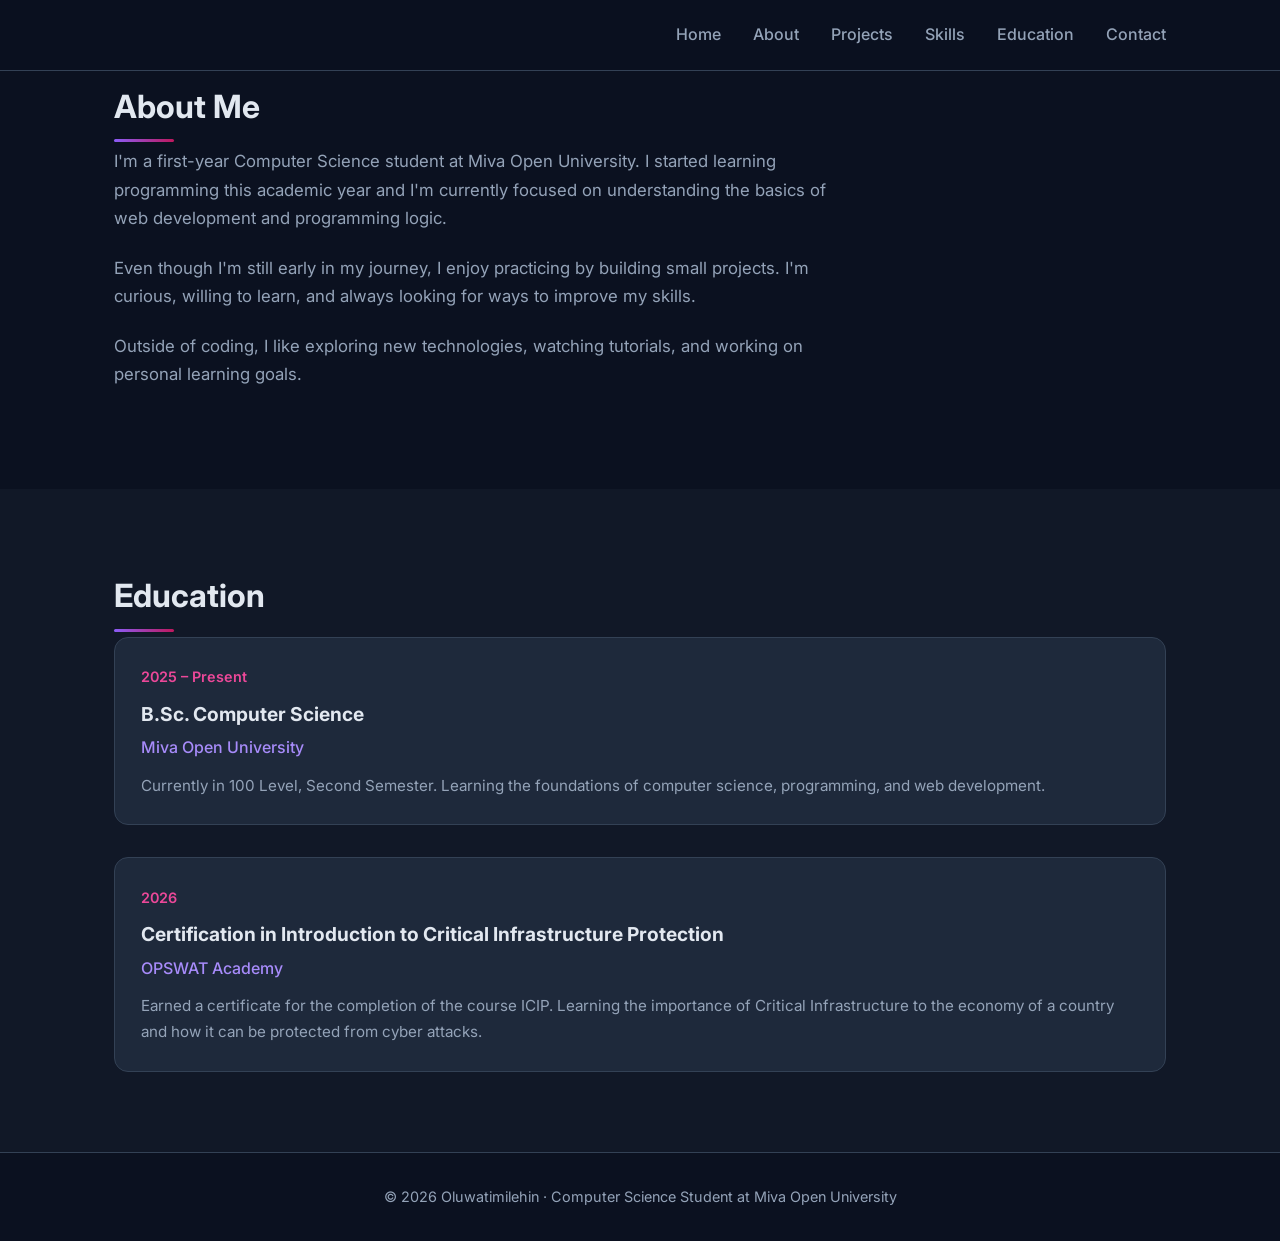
==== about.html @ 79995698 "Create about.html" ====
<!DOCTYPE html>
<html lang="en">
<head>
  <meta charset="UTF-8">
  <meta name="viewport" content="width=device-width, initial-scale=1.0">
  <title>About | Oluwatimilehin's Portfolio</title>
  <link rel="stylesheet" href="styles.css">
  <link rel="preconnect" href="https://fonts.googleapis.com">
  <link href="https://fonts.googleapis.com/css2?family=Inter:wght@400;500;600;700;800&display=swap" rel="stylesheet">
</head>
<body>

  <!-- Navigation -->
  <nav class="navbar">
    <div class="container">
      <a href="index.html" class="logo"><span></span></a>
      <ul class="nav-links">
        <li><a href="index.html">Home</a></li>
        <li><a href="about.html">About</a></li>
        <li><a href="projects.html">Projects</a></li>
        <li><a href="skills.html">Skills</a></li>
        <li><a href="education.html">Education</a></li>
        <li><a href="contact.html">Contact</a></li>
      </ul>
      <button class="menu-toggle" aria-label="Menu">☰</button>
    </div>
  </nav>

  <!-- About -->
  <section id="about" class="section">
    <div class="container">
      <h2 class="section-title">About Me</h2>
      <div class="about-text">
        <p>
          I'm a first-year Computer Science student at Miva Open University.  
          I started learning programming this academic year and I'm currently focused on understanding the basics of web development and programming logic.
        </p>
        <p>
          Even though I'm still early in my journey, I enjoy practicing by building small projects.  
          I'm curious, willing to learn, and always looking for ways to improve my skills.
        </p>
        <p>
          Outside of coding, I like exploring new technologies, watching tutorials, and working on personal learning goals.
        </p>
      </div>
    </div>
  </section>
<!-- Education -->
  <section id="education" class="section alt">
    <div class="container">
      <h2 class="section-title">Education</h2>
      
      <div class="education-grid">
        <div class="edu-card">
          <span class="edu-year">2025 – Present</span>
          <h3>B.Sc. Computer Science</h3>
          <h4>Miva Open University</h4>
          <p>
            Currently in 100 Level, Second Semester.  
            Learning the foundations of computer science, programming, and web development.
          </p>
        </div>
      </div>
      
      <div class="education-grid" style="margin-top: 2rem;">
        <div class="edu-card">
          <span class="edu-year">2026</span>
          <h3>Certification in Introduction to Critical Infrastructure Protection</h3>
          <h4>OPSWAT Academy</h4>
          <p>
            Earned a certificate for the completion of the course ICIP.  
            Learning the importance of Critical Infrastructure to the economy of a country and how it can be protected from cyber attacks.
          </p>
        </div>
      </div>

    </div>
  </section>

  <footer>
    <div class="container">
      <p>© 2026 Oluwatimilehin · Computer Science Student at Miva Open University</p>
    </div>
  </footer>

  <script src="script.js"></script>
</body>
</html>
---- styles.css ----
:root {
  --bg: #0b1120;
  --bg-alt: #111827;
  --bg-card: #1e293b;
  --text: #e2e8f0;
  --text-muted: #94a3b8;
  --purple: #8b5cf6;
  --purple-light: #a78bfa;
  --burgundy: #be185d;
  --burgundy-light: #ec4899;
  --border: #334155;
  --radius: 14px;
}

* {
  margin: 0;
  padding: 0;
  box-sizing: border-box;
}

html {
  scroll-behavior: smooth;
}

body {
  font-family: 'Inter', system-ui, sans-serif;
  background: var(--bg);
  color: var(--text);
  line-height: 1.7;
}

.container {
  max-width: 1100px;
  margin: 0 auto;
  padding: 0 1.5rem;
}

/* ===== Navbar ===== */
.navbar {
  position: fixed;
  top: 0;
  width: 100%;
  background: rgba(11, 17, 32, 0.95);
  backdrop-filter: blur(16px);
  border-bottom: 1px solid var(--border);
  z-index: 1000;
}

.navbar .container {
  display: flex;
  justify-content: space-between;
  align-items: center;
  height: 70px;
}

.logo {
  font-weight: 800;
  font-size: 1.4rem;
  color: white;
  text-decoration: none;
}

.logo span {
  color: var(--purple);
}

.nav-links {
  display: flex;
  gap: 2rem;
  list-style: none;
}

.nav-links a {
  color: var(--text-muted);
  text-decoration: none;
  font-weight: 500;
  transition: color 0.25s;
}

.nav-links a:hover {
  color: var(--purple-light);
}

.menu-toggle {
  display: none;
  background: none;
  border: none;
  color: white;
  font-size: 1.6rem;
  cursor: pointer;
}

/* ===== Hero Section + Photo ===== */
.hero {
  min-height: 100vh;
  display: flex;
  align-items: center;
  padding-top: 70px;
  background: radial-gradient(ellipse at top, #1e1b4b 0%, #0b1120 70%);
}

.hero-container {
  display: flex;
  align-items: center;
  gap: 3.5rem;
}

.hero-image {
  flex-shrink: 0;
}

.hero-image img {
  width: 220px;
  height: 220px;
  object-fit: cover;
  border-radius: 50%;                 /* Circular photo */
  border: 4px solid var(--purple);
  box-shadow: 0 0 40px rgba(139, 92, 246, 0.45);
}

.hero-text {
  flex: 1;
}

.greeting {
  color: var(--purple-light);
  font-weight: 600;
  margin-bottom: 0.5rem;
}

.hero h1 {
  font-size: clamp(2.5rem, 6vw, 3.6rem);
  font-weight: 800;
  line-height: 1.15;
  margin-bottom: 0.5rem;
  color: white;
}

.subtitle {
  font-size: 1.25rem;
  font-weight: 500;
  color: var(--burgundy-light);
  margin-bottom: 1.3rem;
}

.hero-desc {
  max-width: 500px;
  color: var(--text-muted);
  font-size: 1.05rem;
  margin-bottom: 2rem;
}

.hero-buttons {
  display: flex;
  gap: 1rem;
  flex-wrap: wrap;
}

/* ===== Buttons ===== */
.btn {
  display: inline-block;
  padding: 0.8rem 1.6rem;
  border-radius: 10px;
  font-weight: 600;
  text-decoration: none;
  transition: all 0.25s;
  font-size: 0.95rem;
}

.btn.primary {
  background: linear-gradient(135deg, var(--purple), var(--burgundy));
  color: white;
}

.btn.primary:hover {
  transform: translateY(-2px);
  box-shadow: 0 8px 25px rgba(139, 92, 246, 0.4);
}

.btn.secondary {
  border: 2px solid var(--purple);
  color: var(--purple-light);
}

.btn.secondary:hover {
  background: rgba(139, 92, 246, 0.1);
}

.btn.large {
  padding: 1rem 2rem;
  font-size: 1.05rem;
}

/* ===== Sections ===== */
.section {
  padding: 5rem 0;
}

.section.alt {
  background: var(--bg-alt);
}

.section-title {
  font-size: 2rem;
  font-weight: 700;
  margin-bottom: 0.8rem;
  position: relative;
  display: inline-block;
}

.section-title::after {
  content: '';
  position: absolute;
  bottom: -8px;
  left: 0;
  width: 60px;
  height: 3px;
  background: linear-gradient(90deg, var(--purple), var(--burgundy));
  border-radius: 2px;
}

.section-subtitle {
  color: var(--text-muted);
  margin-bottom: 2.5rem;
  margin-top: 1rem;
}

/* About */
.about-text p {
  color: var(--text-muted);
  margin-bottom: 1.3rem;
  max-width: 750px;
  font-size: 1.05rem;
}

/* Projects */
.projects-grid {
  display: grid;
  grid-template-columns: repeat(auto-fit, minmax(280px, 1fr));
  gap: 1.8rem;
}

.project-card {
  background: var(--bg-card);
  border: 1px solid var(--border);
  border-radius: var(--radius);
  overflow: hidden;
  transition: all 0.3s;
}

.project-card:hover {
  transform: translateY(-6px);
  border-color: var(--purple);
}

.project-image .placeholder {
  height: 160px;
  background: linear-gradient(135deg, #1e1b4b, #4c1d95, #9f1239);
}

.project-info {
  padding: 1.5rem;
}

.project-info h3 {
  font-size: 1.15rem;
  margin-bottom: 0.5rem;
}

.project-info p {
  color: var(--text-muted);
  font-size: 0.93rem;
  margin-bottom: 1.1rem;
}

.tech-tags {
  display: flex;
  flex-wrap: wrap;
  gap: 0.45rem;
  margin-bottom: 1.2rem;
}

.tech-tags span {
  background: rgba(139, 92, 246, 0.15);
  color: var(--purple-light);
  font-size: 0.75rem;
  padding: 0.25rem 0.6rem;
  border-radius: 999px;
}

.project-links a {
  color: white;
  text-decoration: none;
  font-weight: 600;
  font-size: 0.9rem;
}

.project-links a:hover {
  color: var(--burgundy-light);
}

/* Skills */
.skills-grid {
  display: grid;
  grid-template-columns: repeat(auto-fit, minmax(240px, 1fr));
  gap: 1.5rem;
}

.skill-card {
  background: var(--bg-card);
  border: 1px solid var(--border);
  border-radius: var(--radius);
  padding: 1.5rem;
}

.skill-card h3 {
  color: var(--purple-light);
  margin-bottom: 1rem;
  font-size: 1.1rem;
}

.skill-card ul {
  list-style: none;
}

.skill-card li {
  color: var(--text-muted);
  margin-bottom: 0.5rem;
  padding-left: 1rem;
  position: relative;
}

.skill-card li::before {
  content: "▹";
  position: absolute;
  left: 0;
  color: var(--burgundy);
}

/* Education */
.education-grid {
  display: grid;
  grid-template-columns: repeat(auto-fit, minmax(300px, 1fr));
  gap: 1.5rem;
}

.edu-card {
  background: var(--bg-card);
  border: 1px solid var(--border);
  border-radius: var(--radius);
  padding: 1.6rem;
}

.edu-year {
  display: inline-block;
  color: var(--burgundy-light);
  font-weight: 600;
  font-size: 0.9rem;
  margin-bottom: 0.5rem;
}

.edu-card h3 {
  font-size: 1.2rem;
  margin-bottom: 0.25rem;
}

.edu-card h4 {
  color: var(--purple-light);
  font-weight: 500;
  margin-bottom: 0.7rem;
}

.edu-card p {
  color: var(--text-muted);
  font-size: 0.95rem;
}

/* Contact */
.contact {
  text-align: center;
}

.contact-text {
  max-width: 520px;
  margin: 0 auto 2.2rem;
  color: var(--text-muted);
  font-size: 1.05rem;
}

.social-links {
  margin-top: 2.5rem;
  display: flex;
  justify-content: center;
  gap: 2rem;
  flex-wrap: wrap;
}

.social-links a {
  color: var(--text-muted);
  text-decoration: none;
  font-weight: 600;
}

.social-links a:hover {
  color: var(--purple-light);
}

/* Footer */
footer {
  padding: 2rem 0;
  border-top: 1px solid var(--border);
  text-align: center;
  color: var(--text-muted);
  font-size: 0.9rem;
}

/* ===== Mobile ===== */
@media (max-width: 900px) {
  .hero-container {
    flex-direction: column;
    text-align: center;
    gap: 2rem;
  }

  .hero-image img {
    width: 180px;
    height: 180px;
  }

  .hero-buttons {
    justify-content: center;
  }

  .nav-links {
    display: none;
    position: absolute;
    top: 70px;
    left: 0;
    right: 0;
    background: var(--bg);
    flex-direction: column;
    padding: 1.5rem;
    border-bottom: 1px solid var(--border);
    gap: 1.2rem;
  }

  .nav-links.active {
    display: flex;
  }

  .menu-toggle {
    display: block;
  }
}
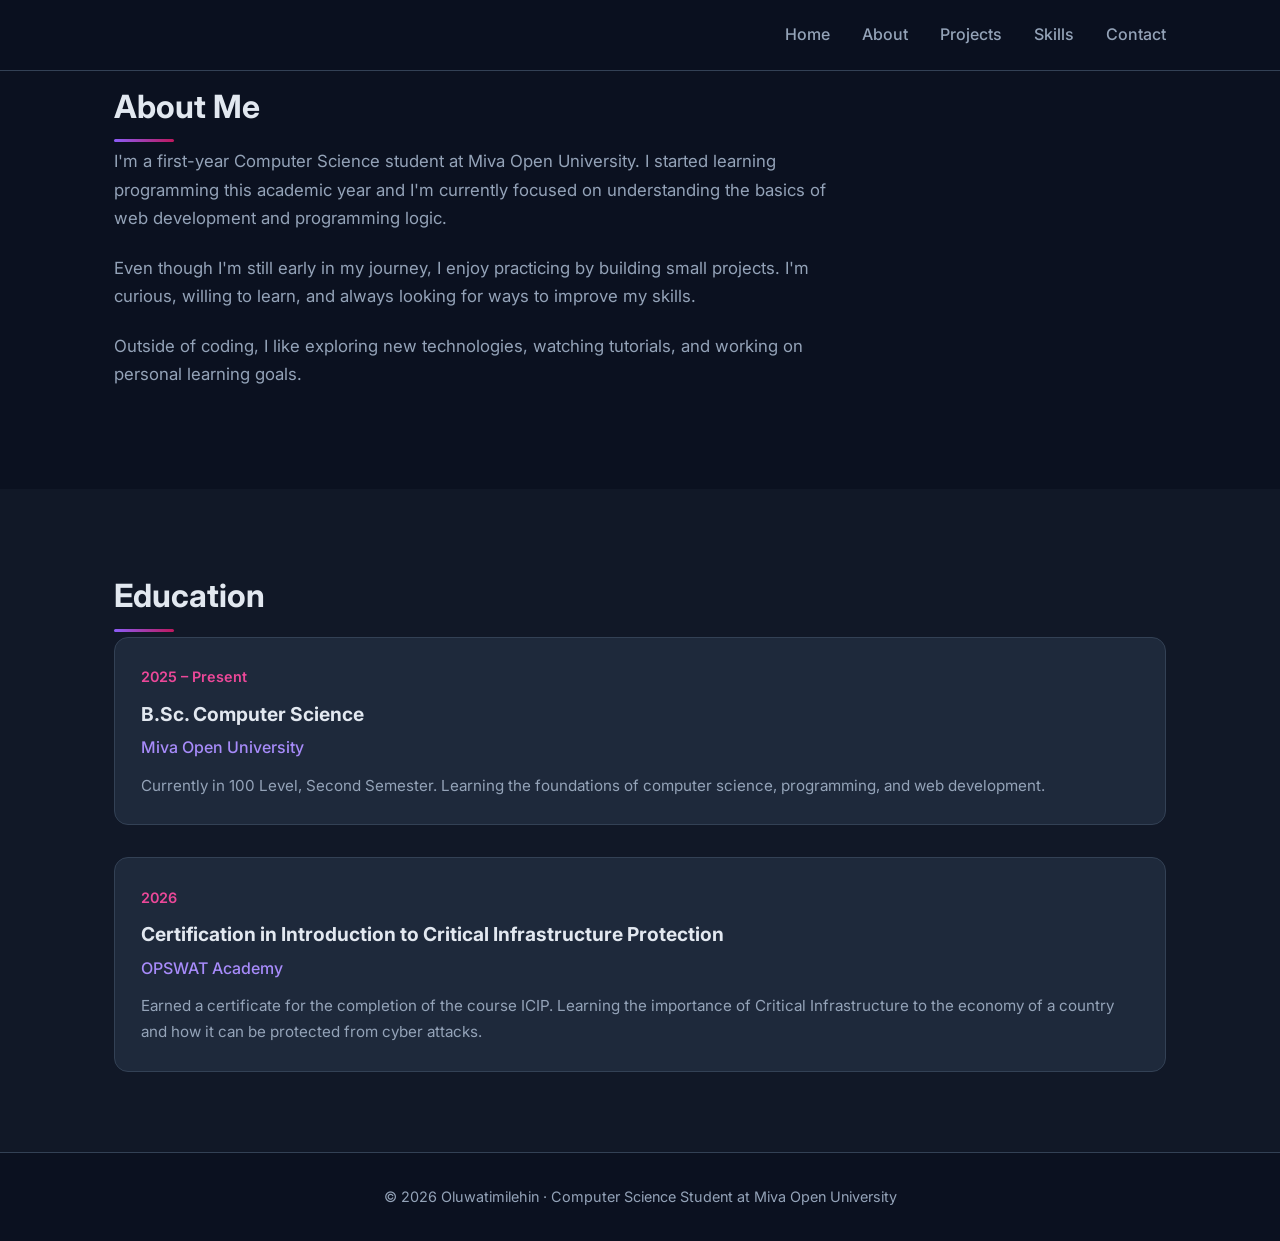
==== commit 3d50ff26: "Update about.html" ====
--- a/about.html
+++ b/about.html
@@ -19,7 +19,6 @@
         <li><a href="about.html">About</a></li>
         <li><a href="projects.html">Projects</a></li>
         <li><a href="skills.html">Skills</a></li>
-        <li><a href="education.html">Education</a></li>
         <li><a href="contact.html">Contact</a></li>
       </ul>
       <button class="menu-toggle" aria-label="Menu">☰</button>
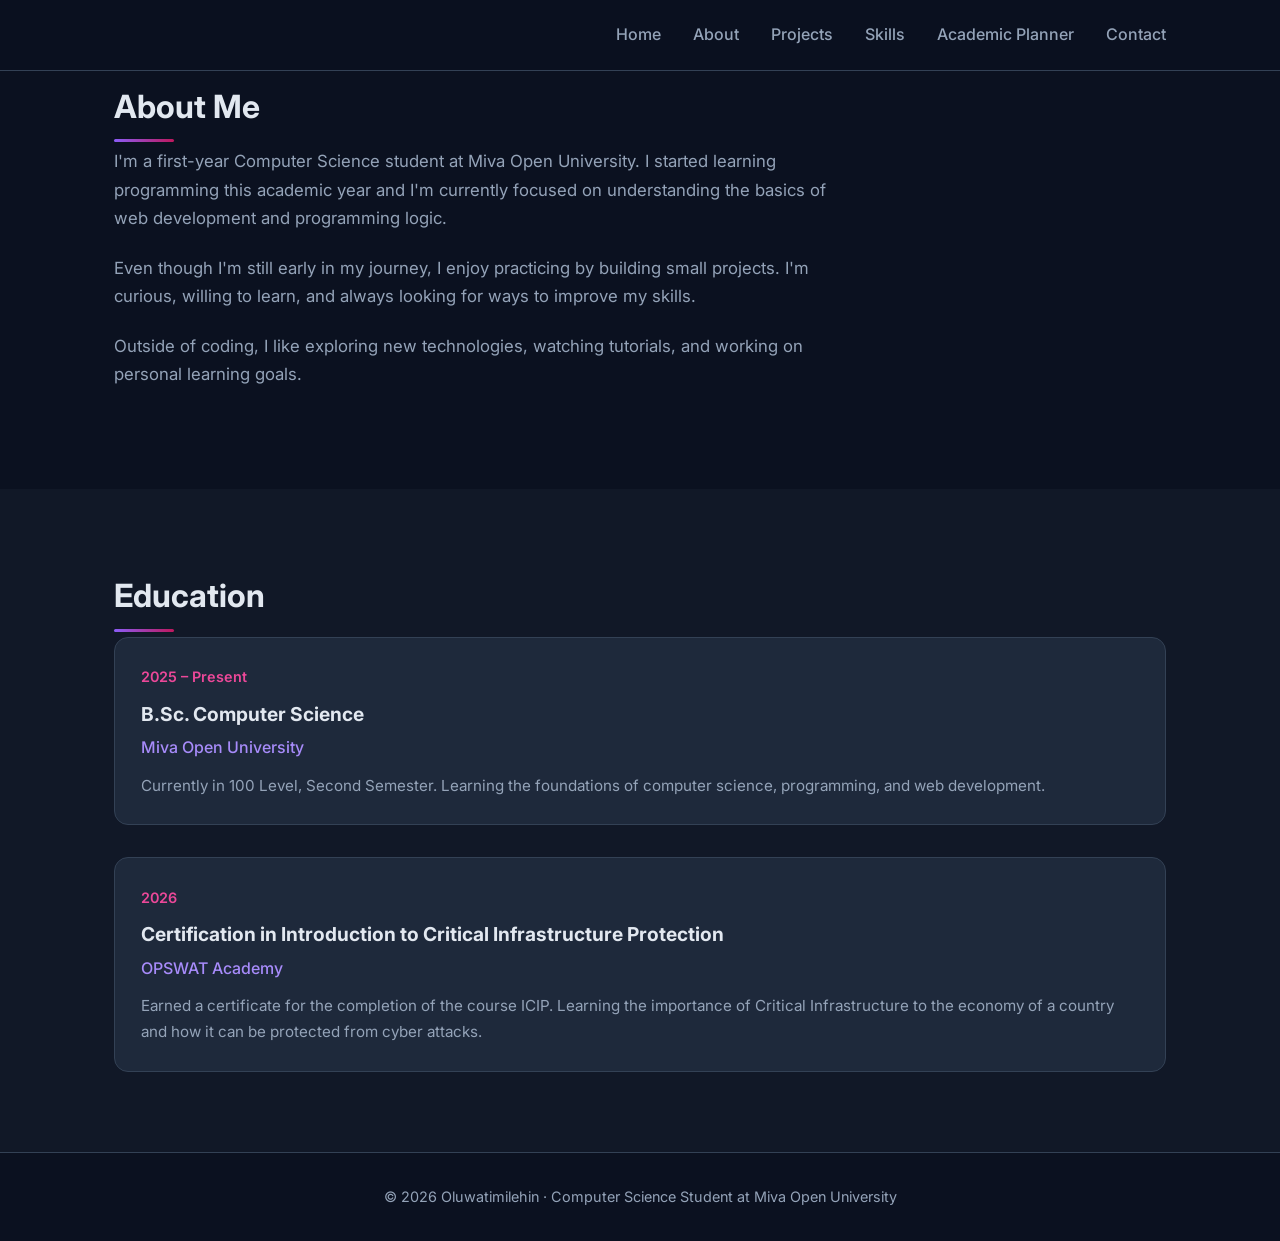
==== commit 47cc378f: "Update about.html" ====
--- a/about.html
+++ b/about.html
@@ -19,6 +19,7 @@
         <li><a href="about.html">About</a></li>
         <li><a href="projects.html">Projects</a></li>
         <li><a href="skills.html">Skills</a></li>
+        <li><a href="academic-planner.html">Academic Planner</a></li>
         <li><a href="contact.html">Contact</a></li>
       </ul>
       <button class="menu-toggle" aria-label="Menu">☰</button>
